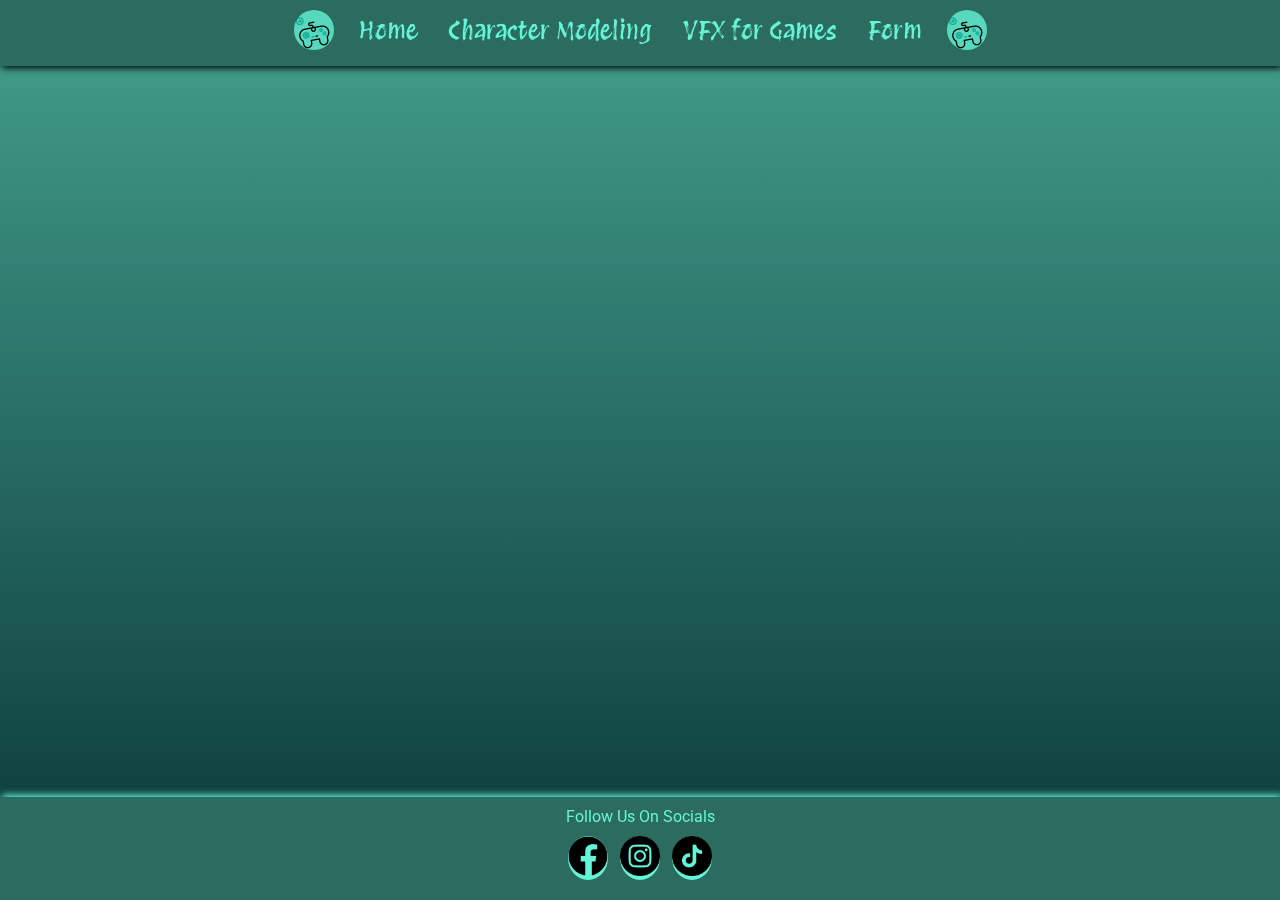
==== pages/character_modeling.html @ 8e8e6d58 "Home Completed" ====
<!DOCTYPE html>
<html lang="en">
<head>
    <meta charset="UTF-8">
    <meta name="viewport" content="width=device-width, initial-scale=1.0">
    <link rel="preconnect" href="https://fonts.googleapis.com">
    <link rel="preconnect" href="https://fonts.gstatic.com" crossorigin>
    <link href="https://fonts.googleapis.com/css2?family=Protest+Revolution&family=Roboto:ital,wght@0,100;0,300;0,400;0,500;0,700;0,900;1,100;1,300;1,400;1,500;1,700;1,900&display=swap" rel="stylesheet">
    <link rel="stylesheet" href="/styles/index_stylesheet.css">
    <link rel="stylesheet" href="/styles/default_stylesheet.css">
    <title>Home</title>
</head>
<body>

    <header>
        <section>
            <nav class="header_nav">
                <span>
                    <img src="/art//video-gamev2.gif" alt="" class="gamer_gif">
                </span>
                <a href="">Home</a>
                <a href="">Character Modeling </a>
                <a href="">VFX for Games</a>
                <a href="">Form</a>
                <span>
                    <img src="/art//video-gamev2.gif" alt="" class="gamer_gif">
                </span>
            </nav>
        </section>
    </header>

    <main></main>

    <footer>
        <section>
            <div>Follow Us On Socials</div>
            <nav class="footer_nav">
                <a href="https://www.facebook.com/">
                    <img src="/art/facebook.png" alt="facebook icon" width="40px">
                </a>
                <a href="https://www.instagram.com/">
                    <img src="/art/instagram.png" alt="instagram icon" width="40px">
                </a>
                <a href="https://www.tiktok.com/explore">
                    <img src="/art/tiktok.png" alt="tiktok icon" width="40px">
                </a>
            </nav>

        </section>
    </footer>
    
</body>
</html>
---- styles/index_stylesheet.css ----
main {
    display: grid;
    grid-template-rows: 300px 1fr;
    color: aliceblue;
}

.container .intro {
    grid-row: 1;
}

.intro {
    display: flex;
    flex-direction: column;
    align-items: center;
    justify-self: center;
    text-align: center;
    width: 70%;
}

.intro * {
    margin-top: 20px;
}

.intro p {
    font-size: 20px;
}

.art {
    display: flex;
    justify-content: space-evenly;
}

.art * {
    transition: 0.5s;
}

.art *:hover {
    box-shadow: 2px 2px 10px;
    scale: 1.1;
    color: aquamarine;
}

.art div {
    display: flex;
    flex-direction:column;
    align-items: center;
}
---- styles/default_stylesheet.css ----
/* FONTS  */
/* font-family: "Protest Revolution", sans-serif;
font-family: "Roboto", serif; */

* {
    margin: 0;
    padding: 0;
    box-sizing: border-box;
}

body {
    height: 100vh;
    background: #44A08D;
    background: -webkit-linear-gradient(to top, #093637, #44A08D);
    background: linear-gradient(to top, #093637, #44A08D);
    font-family: "Roboto", serif;
}

.header_nav {
    display: flex;
    justify-content: center;
    font-family: "Protest Revolution", sans-serif;
    font-size: 25px;
    background-color: #2C6C5F;
    box-shadow: 2px 2px 7px;
}

.header_nav a {
    margin: 15px;
    text-decoration: none;
    color: #64F4D7;
    transition-duration: 0.5s;
}

.header_nav a:hover {
    font-size: 30px;
    color: #F5F0F6;
}

.gamer_gif {
    mix-blend-mode:overlay;
    width: 40px;
    margin: 10px;
    border-radius: 50%;
}

footer {
    display: flex;
    justify-content: center;
    position: fixed;
    bottom: 0%;
    padding-bottom: 20px;
    width: 100%;
    background-color: #2C6C5F;
    color: #64F4D7;
    box-shadow: 2px -2px 7px;
    font-family: "Roboto", serif;
}

.footer_nav {
    display: flex;
    justify-content: space-evenly;
}

footer div{
    margin: 10px;
}

footer a {
    background-color: #64F4D7;
    border-radius: 50%;
    transition-duration: 0.5s;
}

footer a:hover {
    background-color: #F5F0F6;
    scale: 1.2;
}
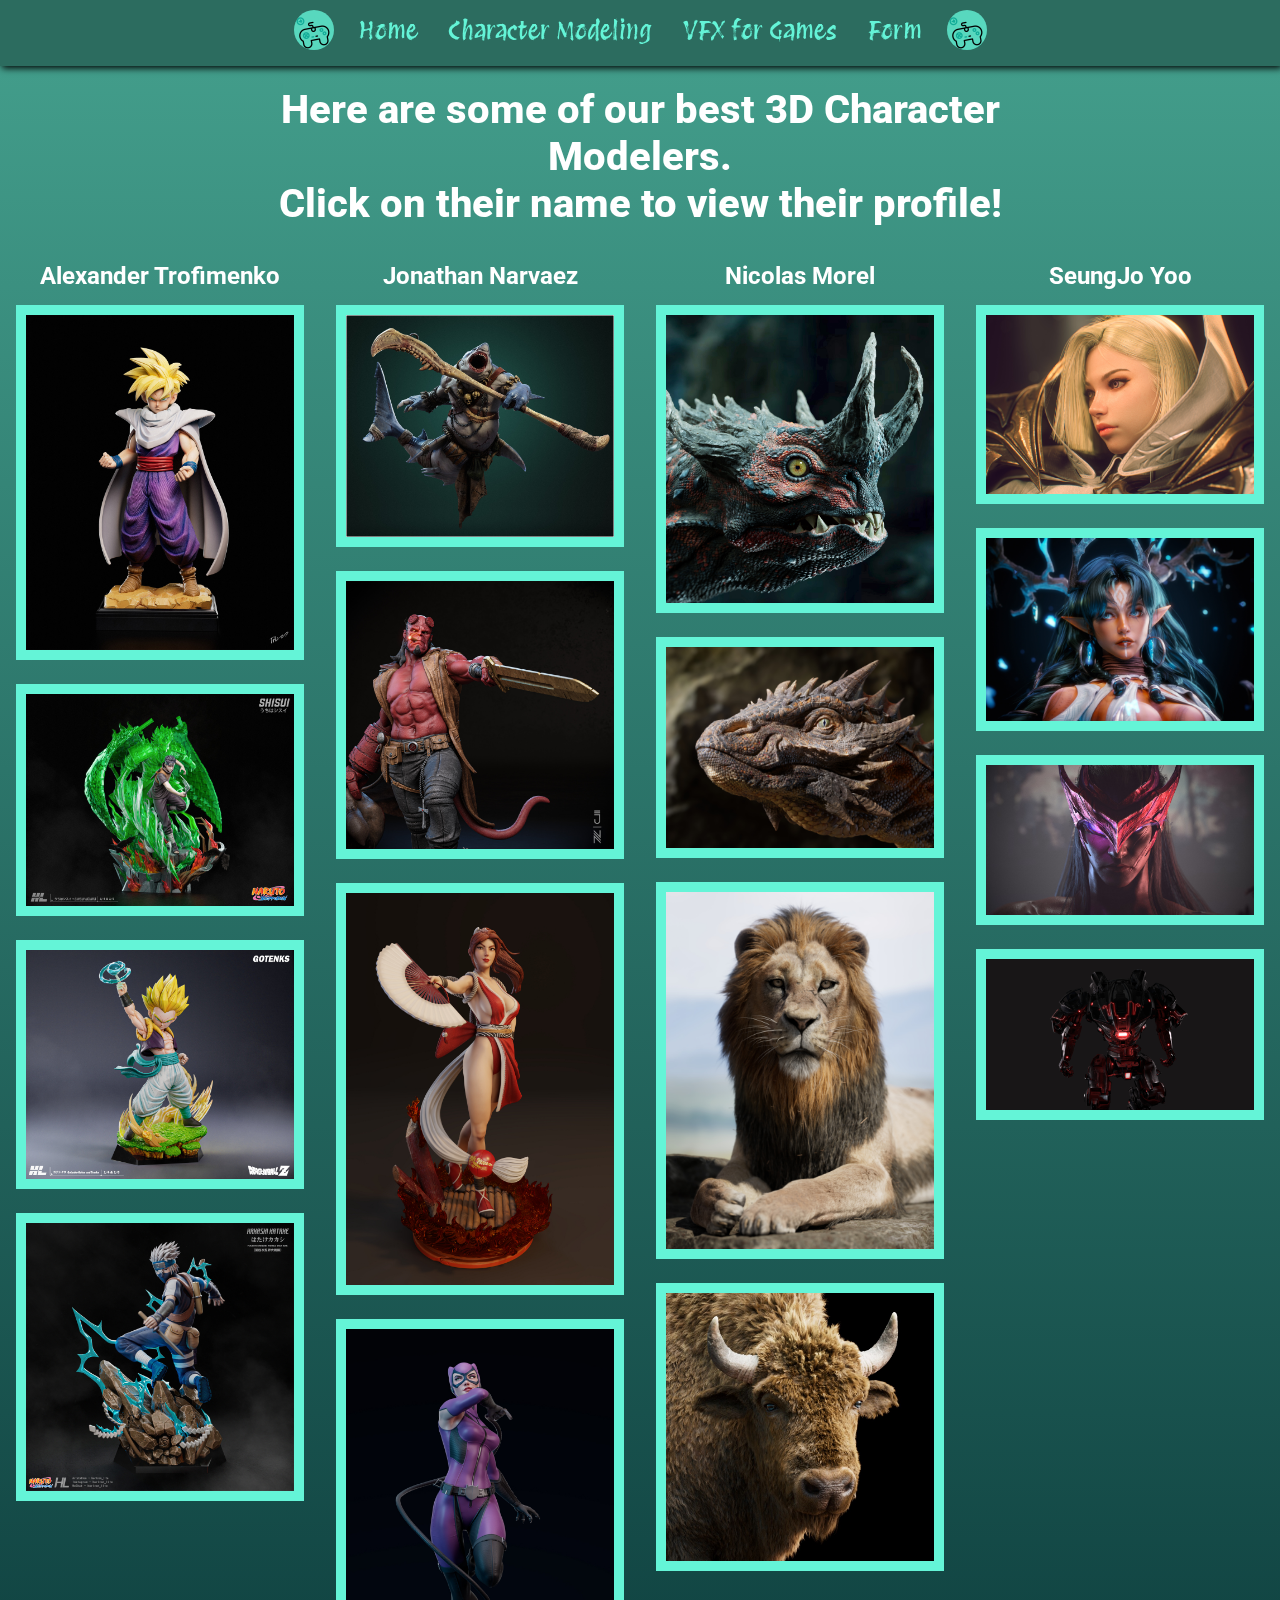
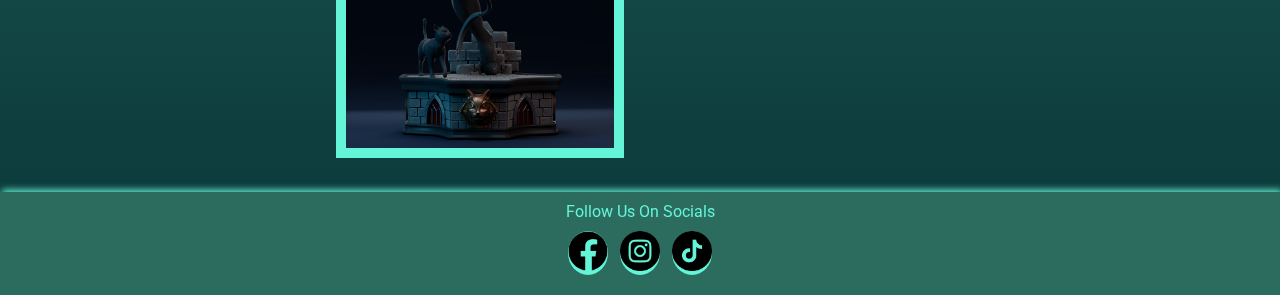
==== commit 709ba72a: "Character Done" ====
--- a/pages/character_modeling.html
+++ b/pages/character_modeling.html
@@ -6,7 +6,7 @@
     <link rel="preconnect" href="https://fonts.googleapis.com">
     <link rel="preconnect" href="https://fonts.gstatic.com" crossorigin>
     <link href="https://fonts.googleapis.com/css2?family=Protest+Revolution&family=Roboto:ital,wght@0,100;0,300;0,400;0,500;0,700;0,900;1,100;1,300;1,400;1,500;1,700;1,900&display=swap" rel="stylesheet">
-    <link rel="stylesheet" href="/styles/index_stylesheet.css">
+    <link rel="stylesheet" href="/styles/character_stylesheet.css">
     <link rel="stylesheet" href="/styles/default_stylesheet.css">
     <title>Home</title>
 </head>
@@ -18,10 +18,10 @@
                 <span>
                     <img src="/art//video-gamev2.gif" alt="" class="gamer_gif">
                 </span>
-                <a href="">Home</a>
-                <a href="">Character Modeling </a>
-                <a href="">VFX for Games</a>
-                <a href="">Form</a>
+                <a href="/index.html">Home</a>
+                <a href="/pages/character_modeling.html">Character Modeling </a>
+                <a href="/pages/vfx_for_games.html">VFX for Games</a>
+                <a href="/pages/form.html">Form</a>
                 <span>
                     <img src="/art//video-gamev2.gif" alt="" class="gamer_gif">
                 </span>
@@ -29,7 +29,47 @@
         </section>
     </header>
 
-    <main></main>
+    <section class="intro">
+        <p>
+            Here are some of our best 3D Character Modelers.
+            <br>Click on their name to view their profile!
+        </p>
+    </section>
+
+    <main>
+
+        <section class="artist1">
+            <h2><a href="https://www.artstation.com/alexandertrofimenko" target="_blank">Alexander Trofimenko</a></h2>
+            <div><img src="/art/AlexanderTrofimenko_1.jpg" alt="kid gohan" width="100%"></div>
+            <div><img src="/art/AlexanderTrofimenko_2.jpg" alt="shisui" width="100%"></div>
+            <div><img src="/art/AlexanderTrofimenko_3.jpg" alt="kid gotenks" width="100%"></div>
+            <div><img src="/art/AlexanderTrofimenko_4.jpg" alt="kid kakashi" width="100%"></div>
+        </section>
+
+        <section class="artist2">
+            <h2><a href="https://www.artstation.com/jonajr10" target="_blank">Jonathan Narvaez</a></h2>
+            <div><img src="/art/JonathanNarvaez_1.jpg" alt="shark warrior" width="100%"></div>
+            <div><img src="/art/JonathanNarvaez_2.jpg" alt="hellboy" width="100%"></div>
+            <div><img src="/art/JonathanNarvaez_3.jpg" alt="mai" width="100%"></div>
+            <div><img src="/art/JonathanNarvaez_4.jpg" alt="cat woman" width="100%"></div>
+        </section>
+
+        <section class="artist3">
+            <h2><a href="https://www.artstation.com/nicolasmorel" target="_blank">Nicolas Morel</a></h2>
+            <div><img src="/art/NicolasMorel_1.jpg" alt="lizard" width="100%"></div>
+            <div><img src="/art/NicolasMorel_2.jpg" alt="lizard" width="100%"></div>
+            <div><img src="/art/NicolasMorel_3.jpg" alt="lion" width="100%"></div>
+            <div><img src="/art/NicolasMorel_4.jpg" alt="bison" width="100%"></div>
+        </section>
+
+        <section class="artist4">
+            <h2><a href="https://www.artstation.com/jocole" target="_blank">SeungJo Yoo</a></h2>
+            <div><img src="/art/SeungJoYoo_1.jpg" alt="white knight" width="100%"></div>
+            <div><img src="/art/SeungJoYoo_2.jpg" alt="forest witch" width="100%"></div>
+            <div><img src="/art/SeungJoYoo_3.jpg" alt="yone" width="100%"></div>
+            <div><img src="/art/SeungJoYoo_4.jpg" alt="bot" width="100%"></div>
+        </section>
+    </main>
 
     <footer>
         <section>
--- a/styles/character_stylesheet.css
+++ b/styles/character_stylesheet.css
@@ -0,0 +1,52 @@
+/* FONTS  */
+/* font-family: "Protest Revolution", sans-serif;
+font-family: "Roboto", serif; */
+
+.intro {
+    display: flex;
+    justify-self: center;
+    text-align: center;
+    width: 60%;
+    margin-top: 20px;
+    margin-bottom: 20px;
+    color: white;
+    font-family: "Roboto", serif;
+    font-size: 40px;
+    font-weight: 800;
+}
+
+main {
+    display: grid;
+    grid-template-columns: 1fr 1fr 1fr 1fr;
+    height: 100%;
+    margin-bottom: 20px;
+}
+
+.artist1, .artist2, .artist3, .artist4 {
+    width: 90%;
+    display: flex;
+    flex-direction: column;
+    align-items: center;
+    justify-self: center;
+    font-family: "Roboto", serif;
+    margin-top: 10px;
+}
+
+.artist1 *, .artist2 *, .artist3 *, .artist4 * {
+    margin-top: 5px;
+    margin-bottom: 5px;
+    color: white;
+    text-decoration: none;
+}
+
+.artist1 div img, .artist2 div img, .artist3 div img, .artist4 div img {
+    border: 10px solid #64F4D7;
+    transition: 0.5s;
+}
+
+.artist1 div img:hover, .artist2 div img:hover, .artist3 div img:hover, .artist4 div img:hover {
+    box-shadow: 1px 5px 10px;
+    border: 5px solid white;
+    color: #64F4D7;
+    scale: 1.03;
+}--- a/styles/default_stylesheet.css
+++ b/styles/default_stylesheet.css
@@ -9,11 +9,10 @@
 }
 
 body {
-    height: 100vh;
+    /* height: 100%; */
     background: #44A08D;
     background: -webkit-linear-gradient(to top, #093637, #44A08D);
     background: linear-gradient(to top, #093637, #44A08D);
-    font-family: "Roboto", serif;
 }
 
 .header_nav {
@@ -47,8 +46,8 @@
 footer {
     display: flex;
     justify-content: center;
-    position: fixed;
-    bottom: 0%;
+    position: static;
+    bottom: 0px;
     padding-bottom: 20px;
     width: 100%;
     background-color: #2C6C5F;
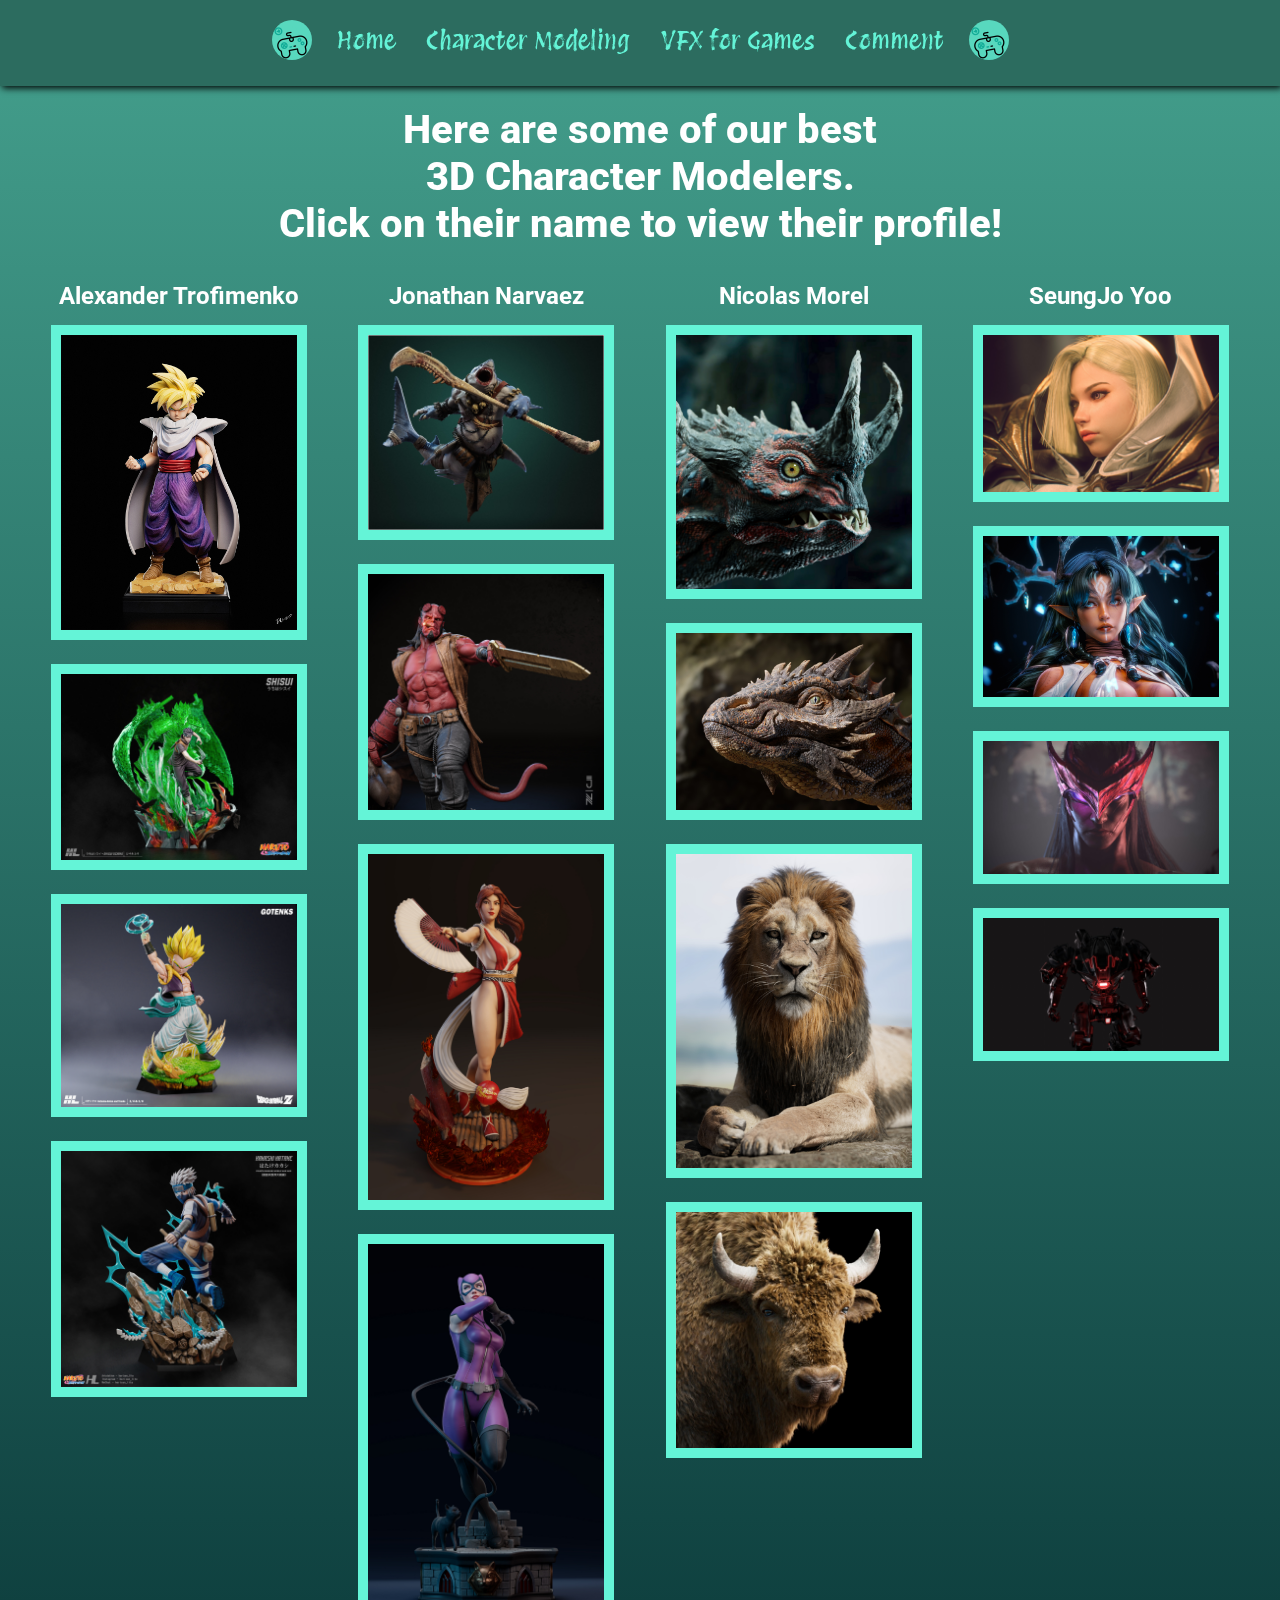
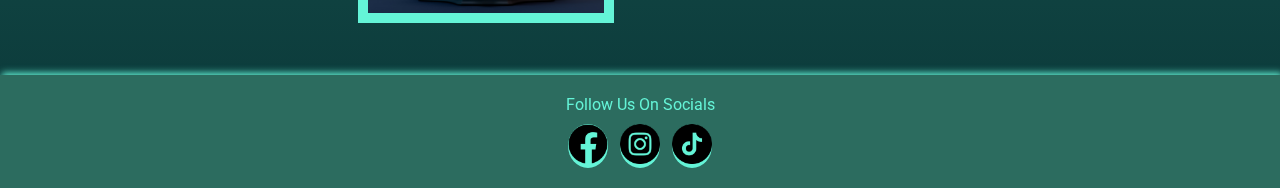
==== commit 6da079ba: "Updated CSS" ====
--- a/pages/character_modeling.html
+++ b/pages/character_modeling.html
@@ -8,8 +8,9 @@
     <link href="https://fonts.googleapis.com/css2?family=Protest+Revolution&family=Roboto:ital,wght@0,100;0,300;0,400;0,500;0,700;0,900;1,100;1,300;1,400;1,500;1,700;1,900&display=swap" rel="stylesheet">
     <link rel="stylesheet" href="/styles/character_stylesheet.css">
     <link rel="stylesheet" href="/styles/default_stylesheet.css">
-    <title>Home</title>
+    <title>Character Modeling</title>
 </head>
+
 <body>
 
     <header>
@@ -21,7 +22,7 @@
                 <a href="/index.html">Home</a>
                 <a href="/pages/character_modeling.html">Character Modeling </a>
                 <a href="/pages/vfx_for_games.html">VFX for Games</a>
-                <a href="/pages/form.html">Form</a>
+                <a href="/pages/comment.html">Comment</a>
                 <span>
                     <img src="/art//video-gamev2.gif" alt="" class="gamer_gif">
                 </span>
@@ -29,46 +30,50 @@
         </section>
     </header>
 
-    <section class="intro">
-        <p>
-            Here are some of our best 3D Character Modelers.
-            <br>Click on their name to view their profile!
-        </p>
-    </section>
-
+    
     <main>
-
-        <section class="artist1">
-            <h2><a href="https://www.artstation.com/alexandertrofimenko" target="_blank">Alexander Trofimenko</a></h2>
-            <div><img src="/art/AlexanderTrofimenko_1.jpg" alt="kid gohan" width="100%"></div>
-            <div><img src="/art/AlexanderTrofimenko_2.jpg" alt="shisui" width="100%"></div>
-            <div><img src="/art/AlexanderTrofimenko_3.jpg" alt="kid gotenks" width="100%"></div>
-            <div><img src="/art/AlexanderTrofimenko_4.jpg" alt="kid kakashi" width="100%"></div>
+        <section class="intro">
+            <p>
+                Here are some of our best
+                <br>3D Character Modelers.
+                <br>Click on their name to view their profile!
+            </p>
         </section>
 
-        <section class="artist2">
-            <h2><a href="https://www.artstation.com/jonajr10" target="_blank">Jonathan Narvaez</a></h2>
-            <div><img src="/art/JonathanNarvaez_1.jpg" alt="shark warrior" width="100%"></div>
-            <div><img src="/art/JonathanNarvaez_2.jpg" alt="hellboy" width="100%"></div>
-            <div><img src="/art/JonathanNarvaez_3.jpg" alt="mai" width="100%"></div>
-            <div><img src="/art/JonathanNarvaez_4.jpg" alt="cat woman" width="100%"></div>
+        <section class="artists">
+            <section class="artist1">
+                <h2><a href="https://www.artstation.com/alexandertrofimenko" target="_blank">Alexander Trofimenko</a></h2>
+                <div><img src="/art/AlexanderTrofimenko_1.jpg" alt="kid gohan" width="100%"></div>
+                <div><img src="/art/AlexanderTrofimenko_2.jpg" alt="shisui" width="100%"></div>
+                <div><img src="/art/AlexanderTrofimenko_3.jpg" alt="kid gotenks" width="100%"></div>
+                <div><img src="/art/AlexanderTrofimenko_4.jpg" alt="kid kakashi" width="100%"></div>
+            </section>
+    
+            <section class="artist2">
+                <h2><a href="https://www.artstation.com/jonajr10" target="_blank">Jonathan Narvaez</a></h2>
+                <div><img src="/art/JonathanNarvaez_1.jpg" alt="shark warrior" width="100%"></div>
+                <div><img src="/art/JonathanNarvaez_2.jpg" alt="hellboy" width="100%"></div>
+                <div><img src="/art/JonathanNarvaez_3.jpg" alt="mai" width="100%"></div>
+                <div><img src="/art/JonathanNarvaez_4.jpg" alt="cat woman" width="100%"></div>
+            </section>
+    
+            <section class="artist3">
+                <h2><a href="https://www.artstation.com/nicolasmorel" target="_blank">Nicolas Morel</a></h2>
+                <div><img src="/art/NicolasMorel_1.jpg" alt="lizard" width="100%"></div>
+                <div><img src="/art/NicolasMorel_2.jpg" alt="lizard" width="100%"></div>
+                <div><img src="/art/NicolasMorel_3.jpg" alt="lion" width="100%"></div>
+                <div><img src="/art/NicolasMorel_4.jpg" alt="bison" width="100%"></div>
+            </section>
+    
+            <section class="artist4">
+                <h2><a href="https://www.artstation.com/jocole" target="_blank">SeungJo Yoo</a></h2>
+                <div><img src="/art/SeungJoYoo_1.jpg" alt="white knight" width="100%"></div>
+                <div><img src="/art/SeungJoYoo_2.jpg" alt="forest witch" width="100%"></div>
+                <div><img src="/art/SeungJoYoo_3.jpg" alt="yone" width="100%"></div>
+                <div><img src="/art/SeungJoYoo_4.jpg" alt="bot" width="100%"></div>
+            </section>
         </section>
 
-        <section class="artist3">
-            <h2><a href="https://www.artstation.com/nicolasmorel" target="_blank">Nicolas Morel</a></h2>
-            <div><img src="/art/NicolasMorel_1.jpg" alt="lizard" width="100%"></div>
-            <div><img src="/art/NicolasMorel_2.jpg" alt="lizard" width="100%"></div>
-            <div><img src="/art/NicolasMorel_3.jpg" alt="lion" width="100%"></div>
-            <div><img src="/art/NicolasMorel_4.jpg" alt="bison" width="100%"></div>
-        </section>
-
-        <section class="artist4">
-            <h2><a href="https://www.artstation.com/jocole" target="_blank">SeungJo Yoo</a></h2>
-            <div><img src="/art/SeungJoYoo_1.jpg" alt="white knight" width="100%"></div>
-            <div><img src="/art/SeungJoYoo_2.jpg" alt="forest witch" width="100%"></div>
-            <div><img src="/art/SeungJoYoo_3.jpg" alt="yone" width="100%"></div>
-            <div><img src="/art/SeungJoYoo_4.jpg" alt="bot" width="100%"></div>
-        </section>
     </main>
 
     <footer>
--- a/styles/character_stylesheet.css
+++ b/styles/character_stylesheet.css
@@ -2,11 +2,14 @@
 /* font-family: "Protest Revolution", sans-serif;
 font-family: "Roboto", serif; */
 
+main {
+    display: flex;
+    flex-direction: column;
+    margin-bottom: 3%;
+}
+
 .intro {
-    display: flex;
-    justify-self: center;
     text-align: center;
-    width: 60%;
     margin-top: 20px;
     margin-bottom: 20px;
     color: white;
@@ -15,15 +18,13 @@
     font-weight: 800;
 }
 
-main {
-    display: grid;
-    grid-template-columns: 1fr 1fr 1fr 1fr;
-    height: 100%;
-    margin-bottom: 20px;
+.artists {
+    display: flex;
+    justify-content: space-evenly;
 }
 
 .artist1, .artist2, .artist3, .artist4 {
-    width: 90%;
+    width: 20%;
     display: flex;
     flex-direction: column;
     align-items: center;
--- a/styles/default_stylesheet.css
+++ b/styles/default_stylesheet.css
@@ -9,19 +9,24 @@
 }
 
 body {
-    /* height: 100%; */
+    display: flex;
+    flex-direction: column;
+    height: 100%;
     background: #44A08D;
     background: -webkit-linear-gradient(to top, #093637, #44A08D);
     background: linear-gradient(to top, #093637, #44A08D);
 }
 
 .header_nav {
+    padding-top: 10px;
+    padding-bottom: 10px;
     display: flex;
     justify-content: center;
     font-family: "Protest Revolution", sans-serif;
     font-size: 25px;
     background-color: #2C6C5F;
     box-shadow: 2px 2px 7px;
+    width: 100%;
 }
 
 .header_nav a {
@@ -46,8 +51,7 @@
 footer {
     display: flex;
     justify-content: center;
-    position: static;
-    bottom: 0px;
+    padding-top: 10px;
     padding-bottom: 20px;
     width: 100%;
     background-color: #2C6C5F;
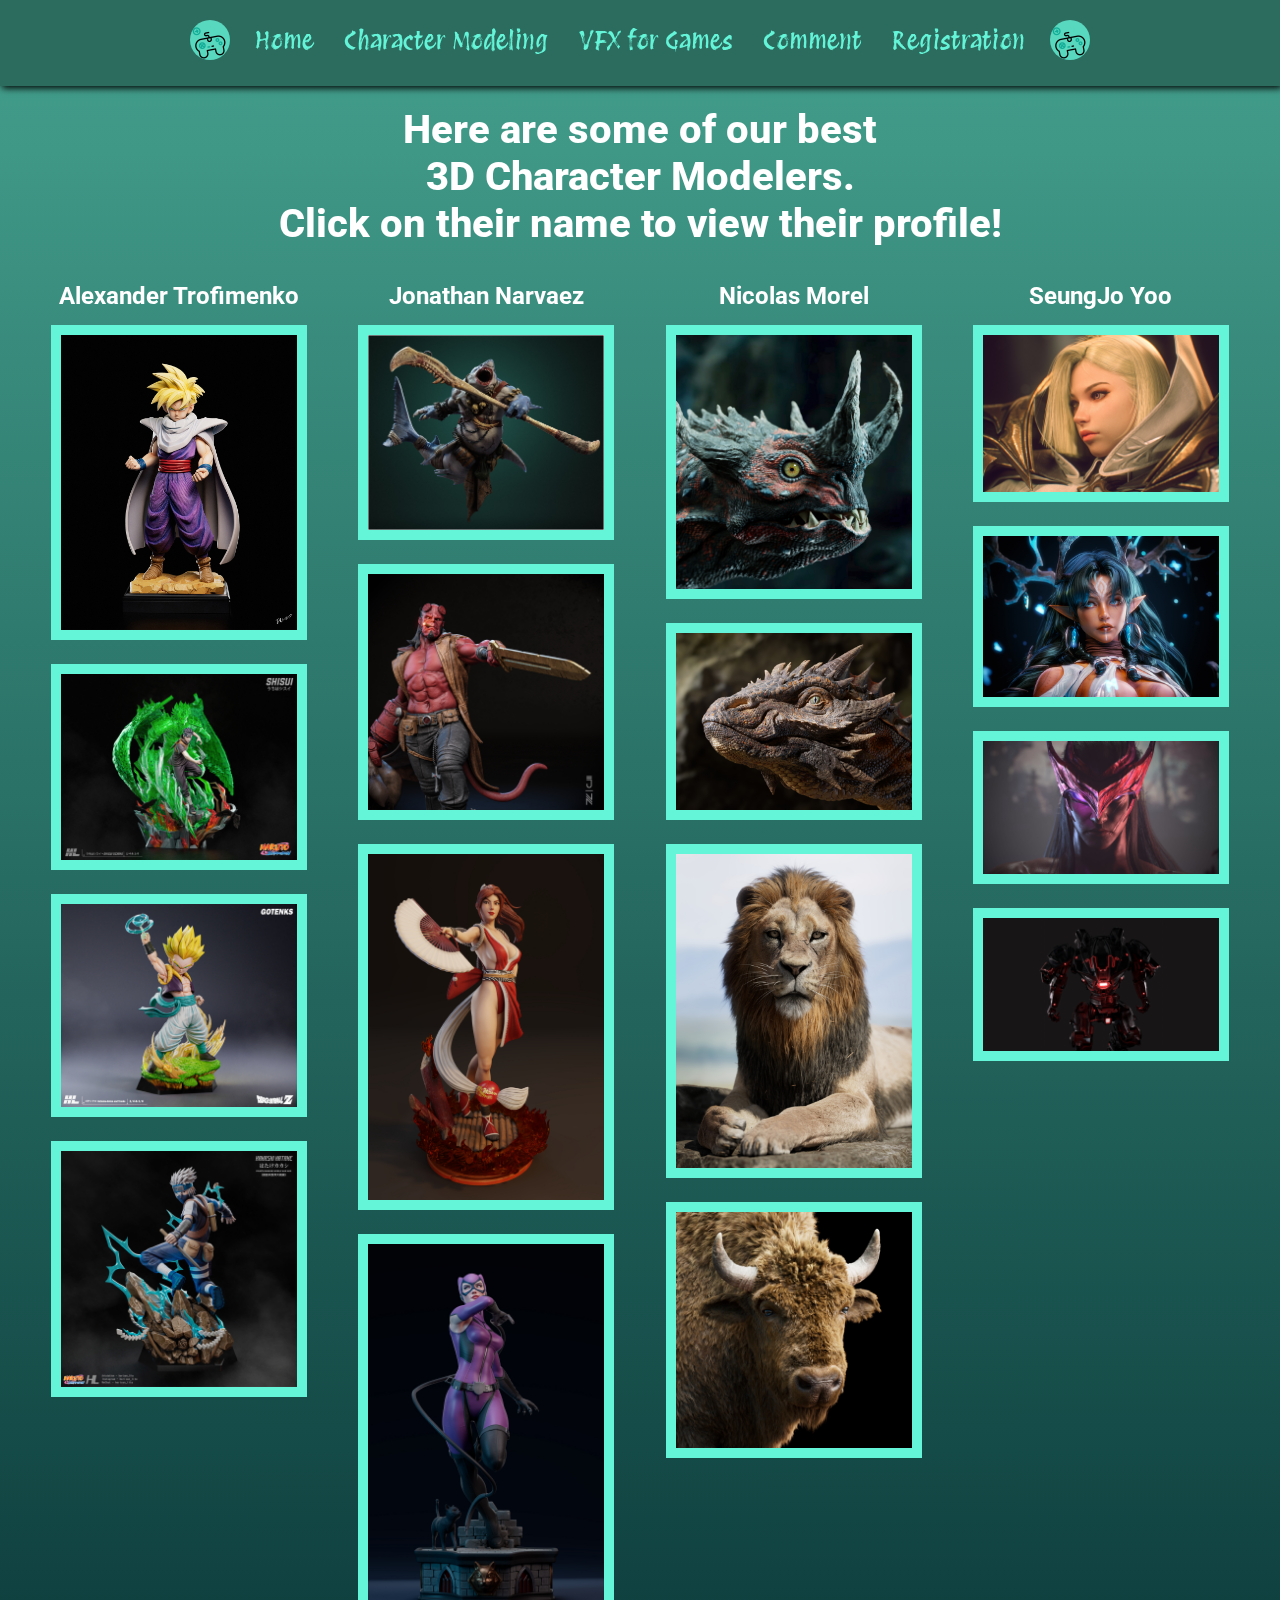
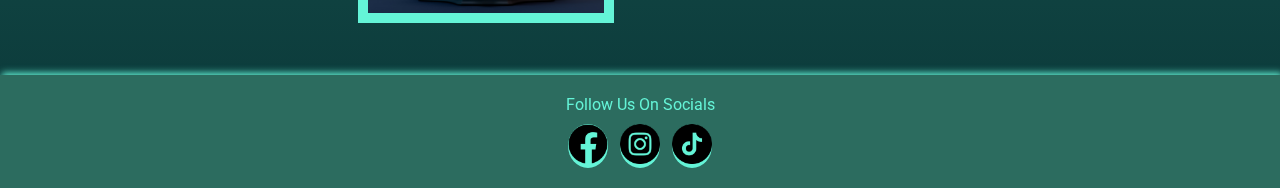
==== commit e2f790a2: "Updated" ====
--- a/pages/character_modeling.html
+++ b/pages/character_modeling.html
@@ -23,6 +23,7 @@
                 <a href="/pages/character_modeling.html">Character Modeling </a>
                 <a href="/pages/vfx_for_games.html">VFX for Games</a>
                 <a href="/pages/comment.html">Comment</a>
+                <a href="/pages/registration_form.html">Registration</a>
                 <span>
                     <img src="/art//video-gamev2.gif" alt="" class="gamer_gif">
                 </span>
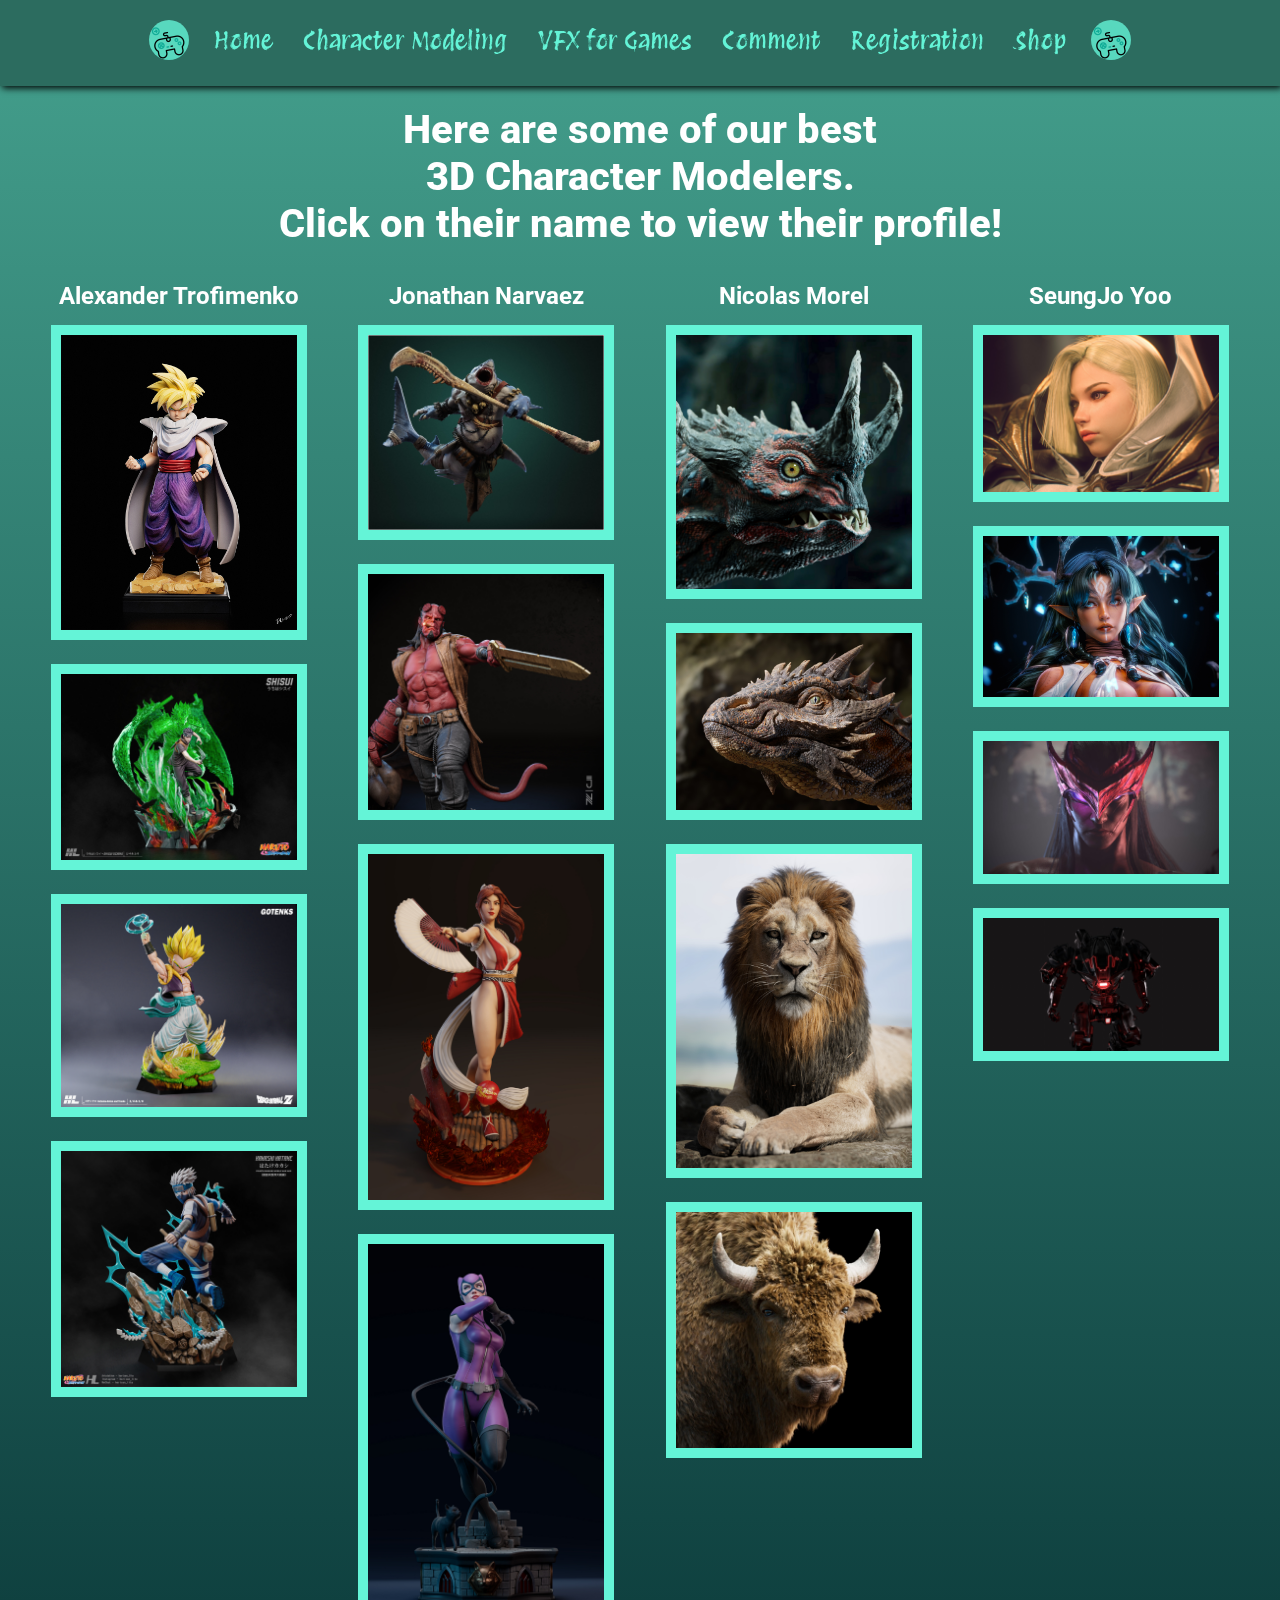
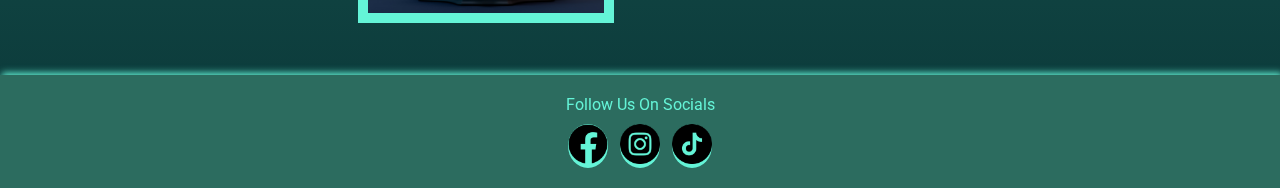
==== commit e8409b5d: "Table Complete" ====
--- a/pages/character_modeling.html
+++ b/pages/character_modeling.html
@@ -24,6 +24,7 @@
                 <a href="/pages/vfx_for_games.html">VFX for Games</a>
                 <a href="/pages/comment.html">Comment</a>
                 <a href="/pages/registration_form.html">Registration</a>
+                <a href="/pages/shop.html">Shop</a>
                 <span>
                     <img src="/art//video-gamev2.gif" alt="" class="gamer_gif">
                 </span>
